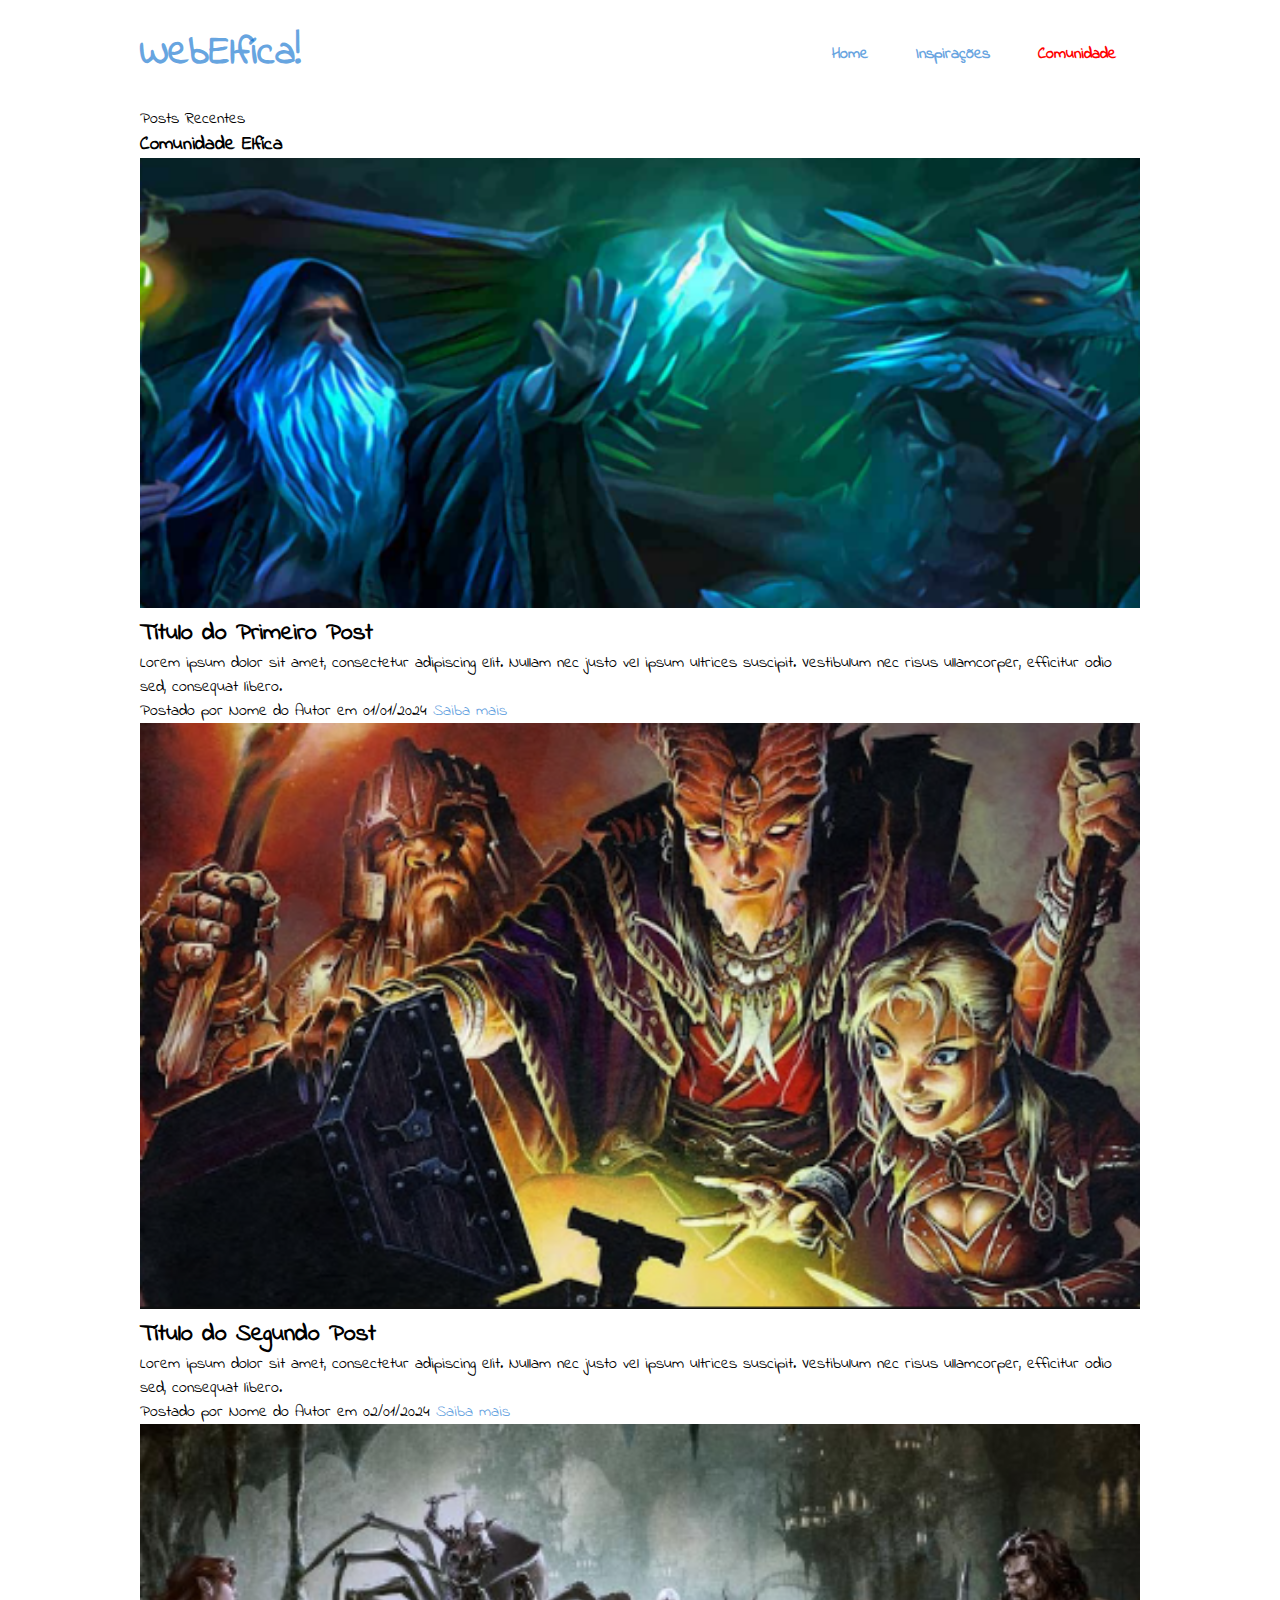
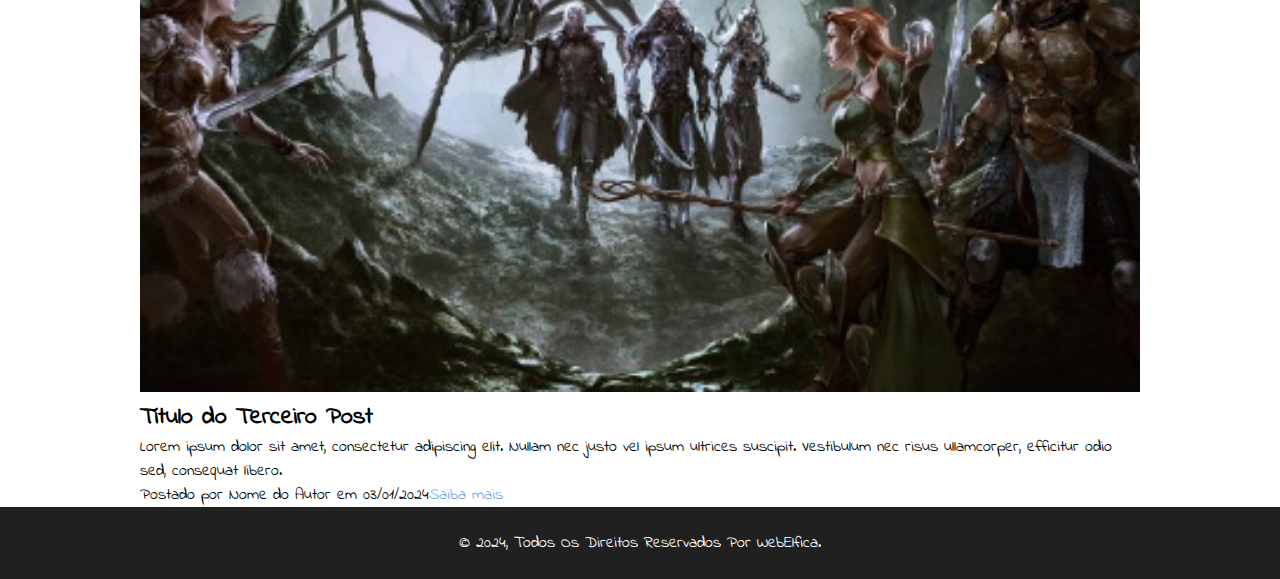
==== comunidade.html @ 9d4df49b "Configurando PWA" ====
<!DOCTYPE html>
<html lang="pt-br">

<head>
  <meta charset="UTF-8">
  <meta http-equiv="X-UA-Compatible" content="IE=edge">
  <meta name="viewport" content="width=device-width, initial-scale=1.0">
  <link rel="stylesheet" href="style.css">
  <title>Comunidade Elfíca</title>
</head>

<body>
  <div class="container">
    <header class="header">
      <div class="logo">WebElfíca!</div>
      <nav>
        <ul>
          <li><a href="index.html">Home</a></li>
          <li><a href="insp.html">Inspirações</a></li>
          <li><a href="#" class="active">Comunidade</a></li>
        </ul>
      </nav>
    </header>

    <section id="blog">
      <div class="blog-heading">
        <span>Posts Recentes</span>
        <h3>Comunidade Elfíca</h3>
      </div>
    </section>

    <div class="post">
      <img src="COMUNIDADE_1.png" alt="Imagem do post 1" class="post-image">
      <h2 class="post-title">Título do Primeiro Post</h2>
      <p class="post-content">Lorem ipsum dolor sit amet, consectetur adipiscing elit. Nullam nec justo vel ipsum ultrices suscipit. Vestibulum nec risus ullamcorper, efficitur odio sed, consequat libero.</p>
      <p class="post-meta">Postado por <span class="author">Nome do Autor</span> em <span class="date">01/01/2024
      <a href="#" class="btn-saiba-mais">Saiba mais</a></span></p>
    </div>

    <div class="post">
      <img src="COMUNIDADE_2.png" alt="Imagem do post 2" class="post-image">
      <h2 class="post-title">Título do Segundo Post</h2>
      <p class="post-content">Lorem ipsum dolor sit amet, consectetur adipiscing elit. Nullam nec justo vel ipsum ultrices suscipit. Vestibulum nec risus ullamcorper, efficitur odio sed, consequat libero.</p>
      <p class="post-meta">Postado por <span class="author">Nome do Autor</span> em <span class="date">02/01/2024
      <a href="#" class="btn-saiba-mais">Saiba mais</a>
      </span></p>
    </div>

    <div class="post">
      <img src="COMUNDADE_3.png" alt="Imagem do post 3" class="post-image">
      <h2 class="post-title">Título do Terceiro Post</h2>
      <p class="post-content">Lorem ipsum dolor sit amet, consectetur adipiscing elit. Nullam nec justo vel ipsum ultrices suscipit. Vestibulum nec risus ullamcorper, efficitur odio sed, consequat libero.</p>
      <p class="post-meta">Postado por <span class="author">Nome do Autor</span> em <span class="date">03/01/2024<a href="#" class="btn-saiba-mais">Saiba mais</a>
      </span></p>
    </div>

  </div>
    <div class="footer">
    &copy; 2024, Todos Os Direitos Reservados por WebElfica.
  </div>

</body>

</html>
---- style.css ----
@font-face {
  font-family: "Indie Flower";
  src: url(fonts/IndieFlower-Regular.ttf);
}

*,
*::before,
*::after{
  margin: 0;
  padding: 0;
  box-sizing: border-box;
}

body{
    font-family: "Indie Flower", cursive;
    font-weight: 400;
    font-style: normal;
  
}
a{
  color: #0069cc99;
  text-decoration: none;    
}
.container{
  max-width: 1000px;
  margin: 0 auto;
}
.header{
  display: flex;
  align-items: center;
  justify-content: space-between;
  padding: 1.5rem 0;
}
.logo{
  font-size: 2.5rem;
  color: #0069cc99;
  font-weight: 700;
}

nav ul{
  display: flex;
}

nav ul li{
  list-style: none;
}

nav ul li a{
  font-weight: 700;
  padding: 0 1.5rem;
}

.active{
  color: red;
}

.hero{
  height: 55vh;
  display: flex;
  flex-direction: column;
  align-items: center;
  justify-content: center;
  text-align: center;
}
.hero h1{
  font-size: 3rem;
  margin-bottom: 2rem;
}
.hero h1 span{
  color: crimson;
}

img{
  width: 100%;
}
.card{
  display: grid;
  grid-template-columns: repeat(2, 1fr);
  gap: 2rem;
  margin-top: 2rem;
  background-color: #ececec;
  
}

.card > div{
  padding: 2rem;
}

.card:nth-child(even) img{
  order: 2;
}

.card img{
  height: 370px;
}
.card h3{
  font-size: 2rem;
  margin-bottom: 1rem;
}
.publish-date{
  font-size: 1.2rem;
  font-weight: 700;
  margin-bottom: 1rem;
}

.btn{
  display: inline-block;
  text-transform: capitalize;
  background: crimson;
  color: #fff;
  padding: .8rem 1.8rem;
  margin-top: 2rem;
  cursor: pointer;
  transition: opacity .2s ease;
}
.btn:hover{
  opacity: .8;
}

.footer{
  font-size: 1rem;
  background: #202020;
  padding: 1.5rem 0;
  color: #fff;
  text-align: center;
  text-transform: capitalize;
}

@media(max-width: 1000px){
  .container{
    padding: 0 5%;
    
  }
}

@media(max-width: 700px){
  body{
    font-size: 1.2rem;
  }
  .hero h1,
  .logo{
    font-size: 2rem;
  }
  .card{
    display: block;
  }
    
#blog {
  background-color: #f9f9f9;
  padding: 2rem;
  text-align: center;
}

.blog-heading {
  margin-bottom: 2rem;
}

.blog-heading span {
  font-size: 1.5rem;
  color: crimson;
}

.blog-heading h3 {
  font-size: 2.5rem;
  color: #0069cc99;
}
/* Estilos para as imagens dos posts */
.post-image {
  width: 100%;
  border-radius: 8px;
  margin-bottom: 10px;
}
/* Estilos para os botões "Saiba mais" */
.btn-saiba-mais {
  display: inline-block;
  text-decoration: none;
  background-color: #0079d3;
  color: #fff;
  padding: 10px 20px;
  border-radius: 5px;
  transition: background-color 0.3s ease;
}

.btn-saiba-mais:hover {
  background-color: #005fad;
}

}
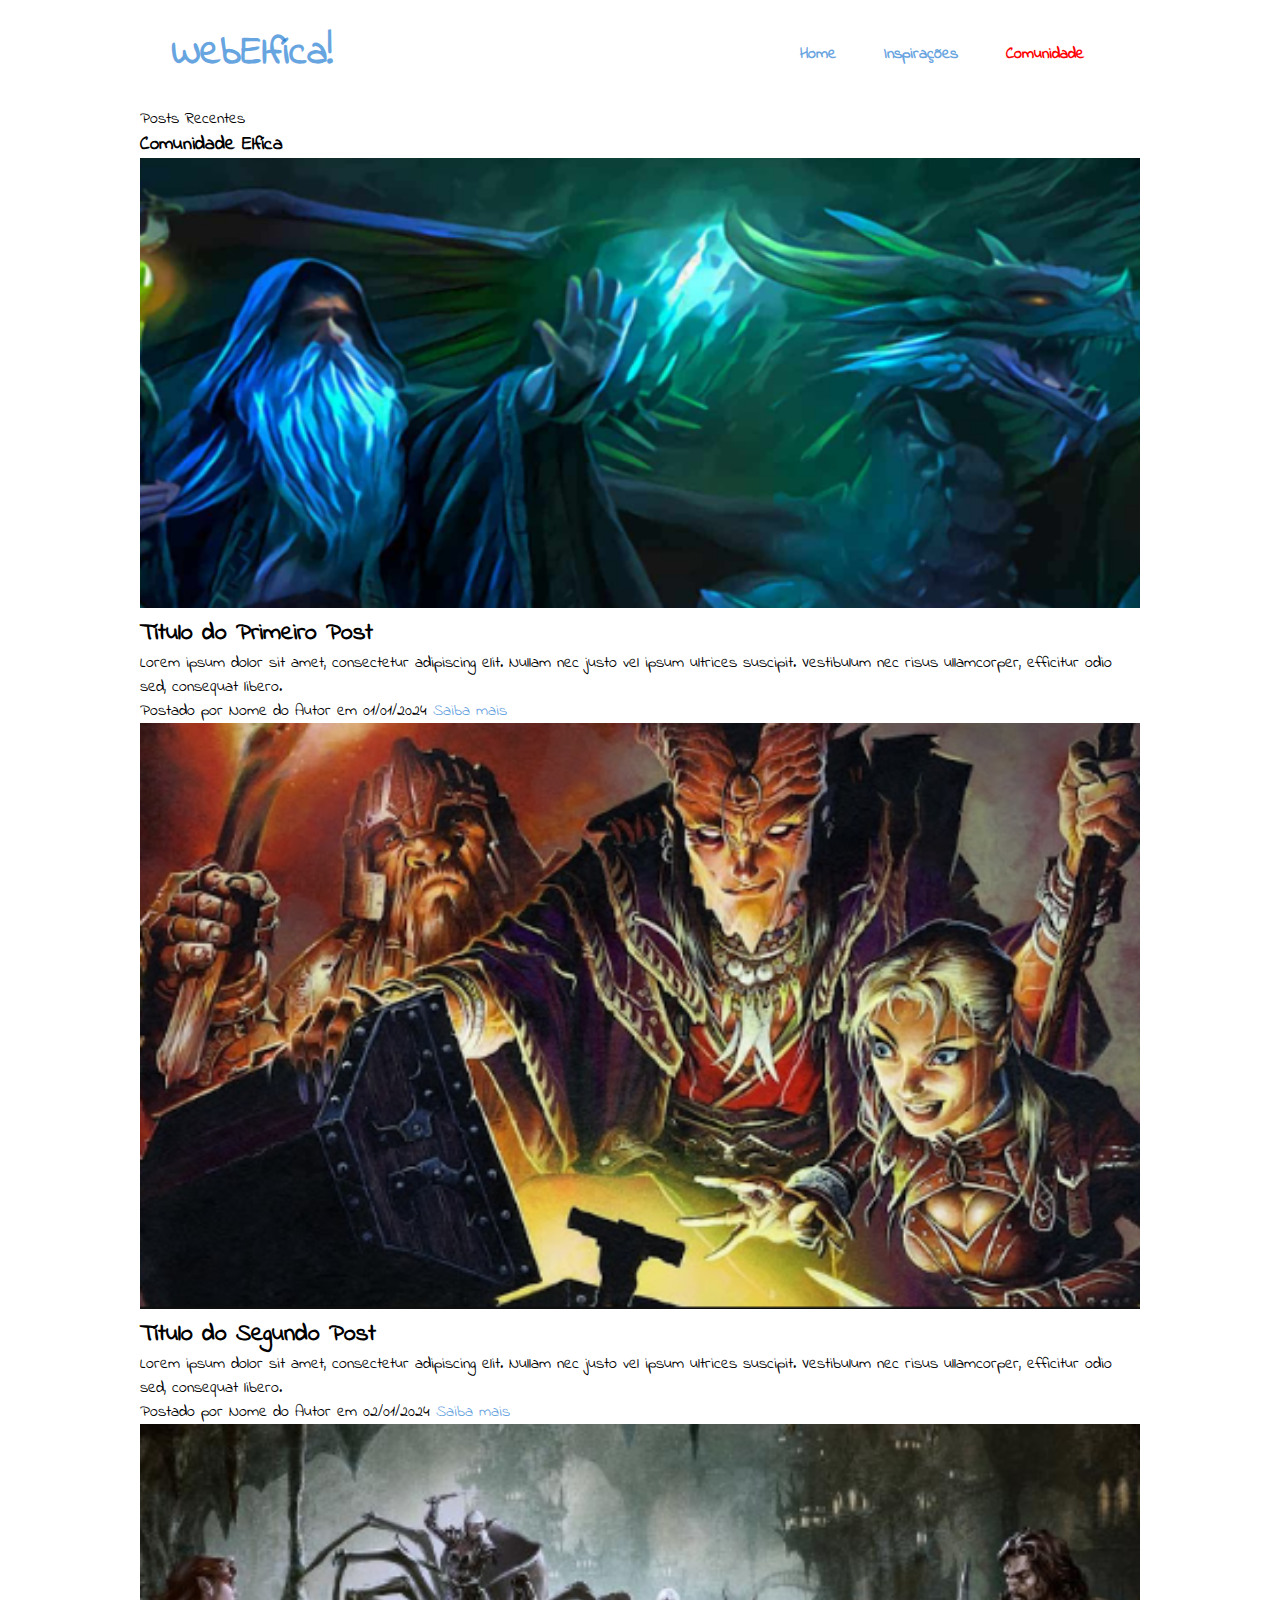
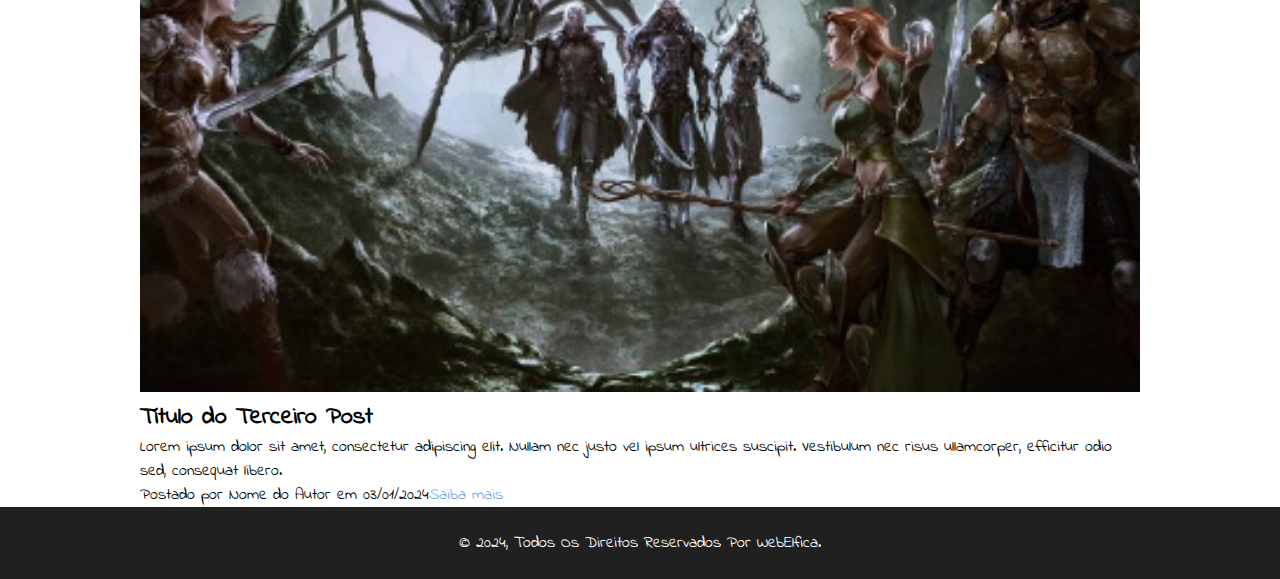
==== commit c0b83d48: "Update responsive" ====
--- a/comunidade.html
+++ b/comunidade.html
@@ -13,13 +13,21 @@
   <div class="container">
     <header class="header">
       <div class="logo">WebElfíca!</div>
-      <nav>
+
+      <nav class="desktop">
         <ul>
           <li><a href="index.html">Home</a></li>
           <li><a href="insp.html">Inspirações</a></li>
-          <li><a href="#" class="active">Comunidade</a></li>
+          <li><a href="comunidade.html" class="active">Comunidade</a></li>
         </ul>
       </nav>
+
+      <nav class="mobile">
+        <div class="line"></div>
+        <div class="line"></div>
+        <div class="line"></div>
+      </nav>
+
     </header>
 
     <section id="blog">
--- a/style.css
+++ b/style.css
@@ -25,17 +25,38 @@
   max-width: 1000px;
   margin: 0 auto;
 }
-.header{
+
+.header {
   display: flex;
   align-items: center;
   justify-content: space-between;
-  padding: 1.5rem 0;
-}
-.logo{
+  margin: 1.5rem 2rem;
+}
+
+nav.mobile {
+  position: absolute;
+  display: none;  
+  max-width: 37px;
+  display: flex;
+  flex-direction: column;
+  gap: 5px;
+  cursor: pointer;
+}
+
+.line {
+  display: none;
+  width: 37px;
+  height: 4px;
+  background-color: #0069cc99;
+  border-radius: 2px;
+}
+
+.logo {
   font-size: 2.5rem;
   color: #0069cc99;
   font-weight: 700;
 }
+
 
 nav ul{
   display: flex;
@@ -187,3 +208,28 @@
 
 }
 
+@media screen and (max-width: 992px) {
+  nav.desktop{
+    display: none;
+    position: absolute;
+  }
+  
+  nav.mobile {
+    position: static;
+    display: flex;  
+  }
+  
+  .line {
+    display: block;
+  }
+}
+
+@media screen and (max-width: 576px) {
+  .logo{
+    font-size: 30px;
+  }
+
+  .hero > h1 {
+    font-size: 30px;
+  }
+}